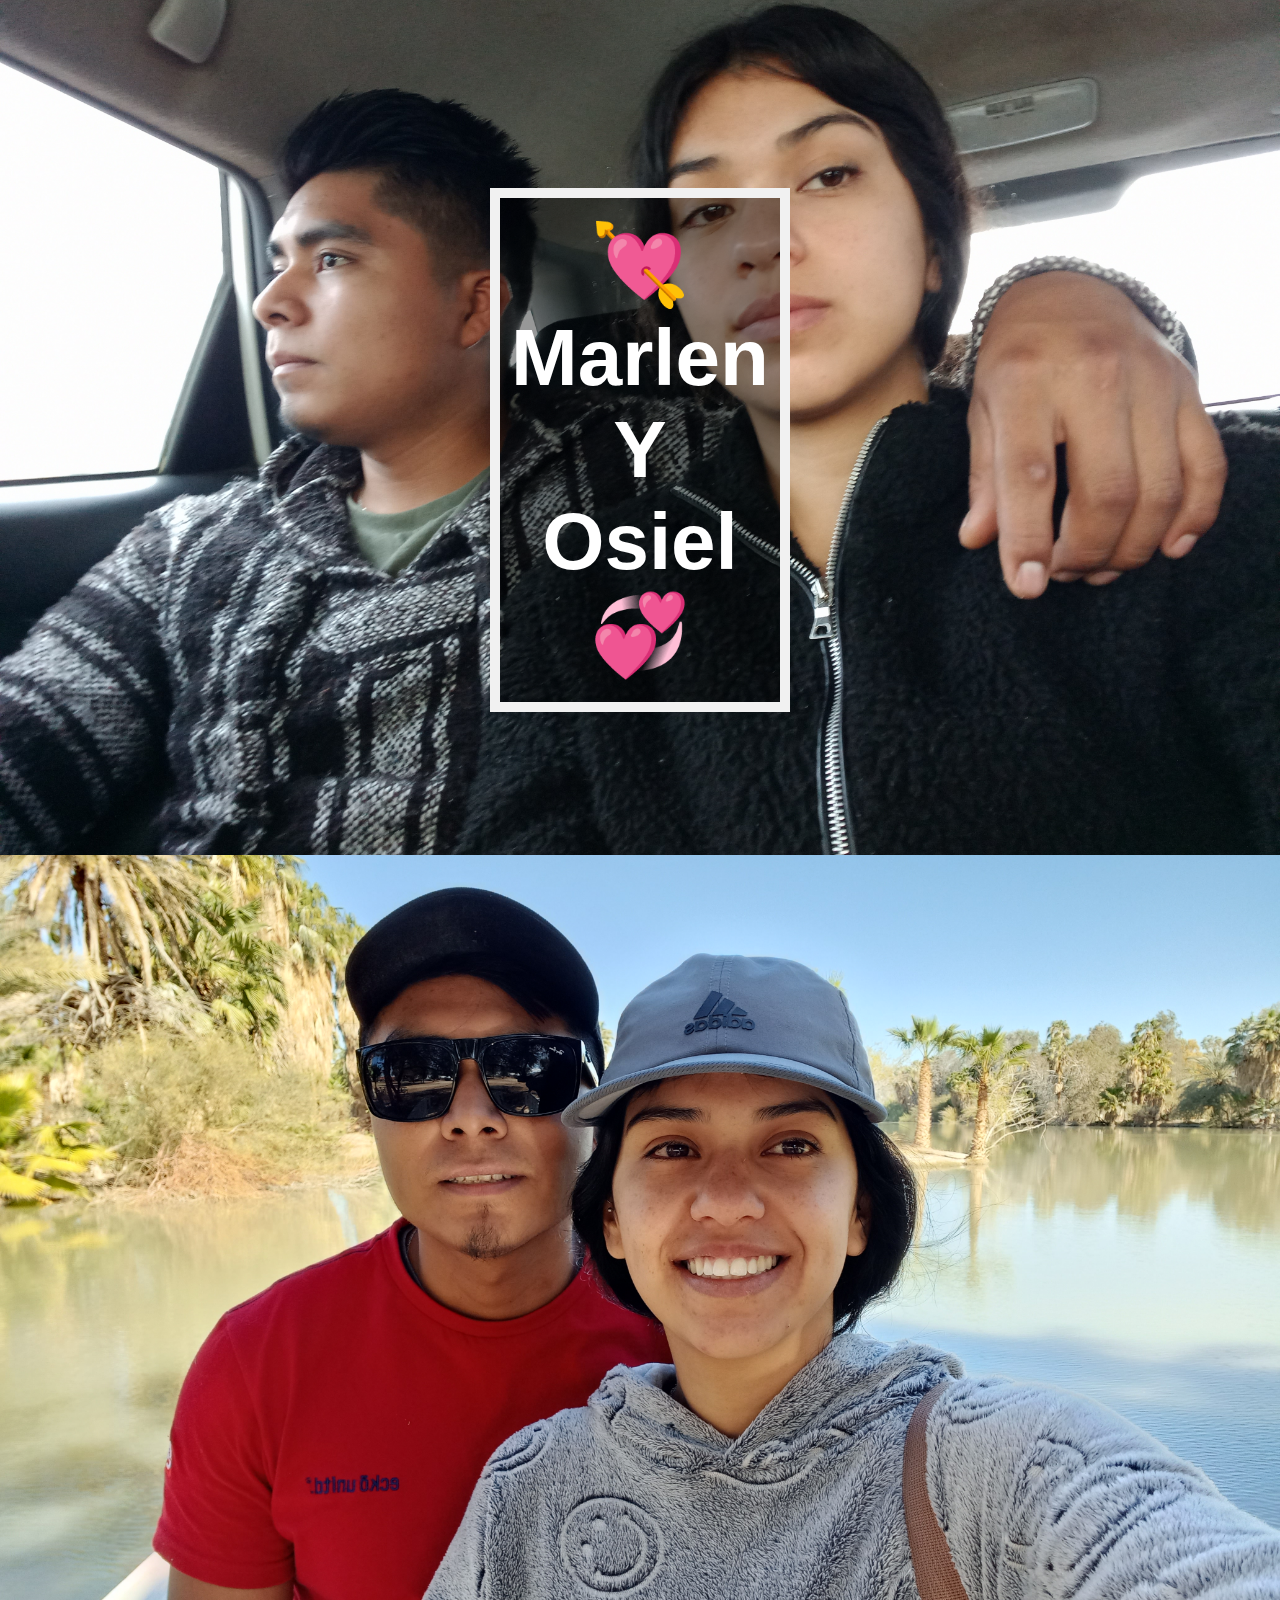
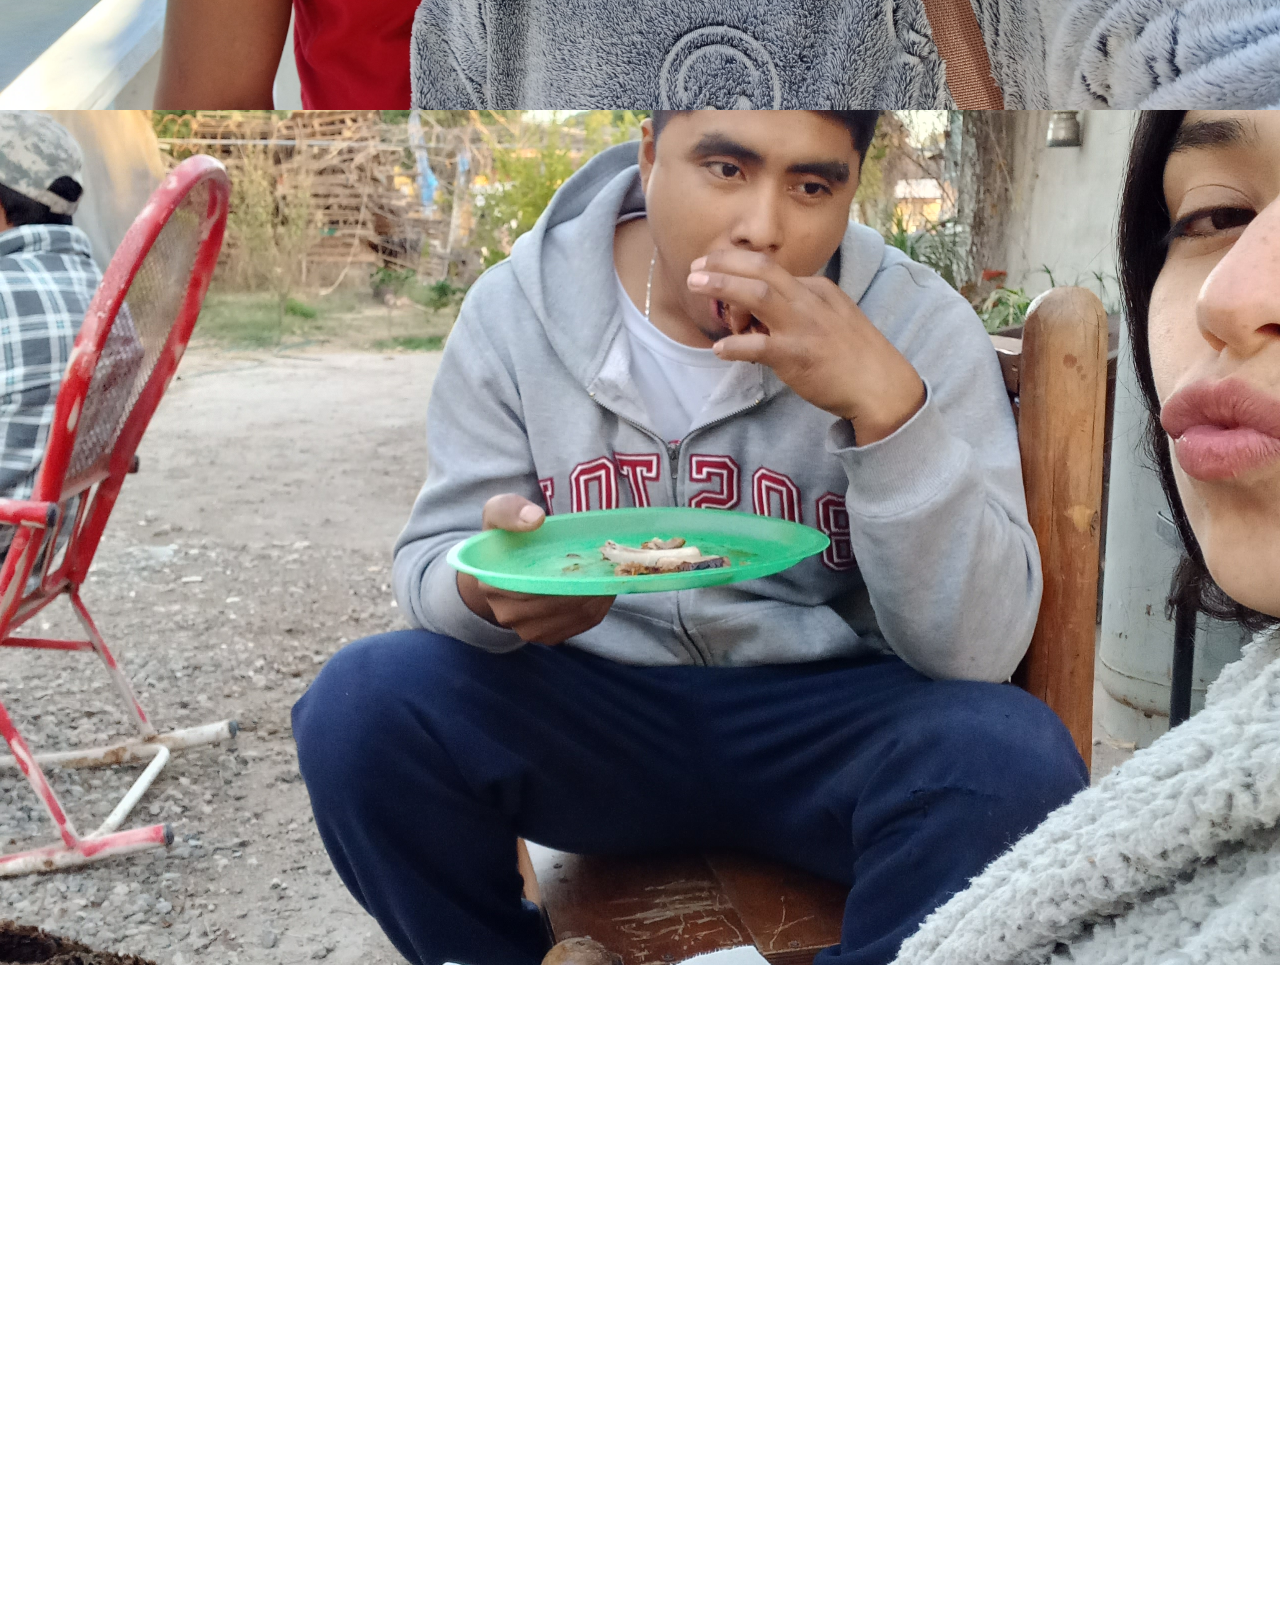
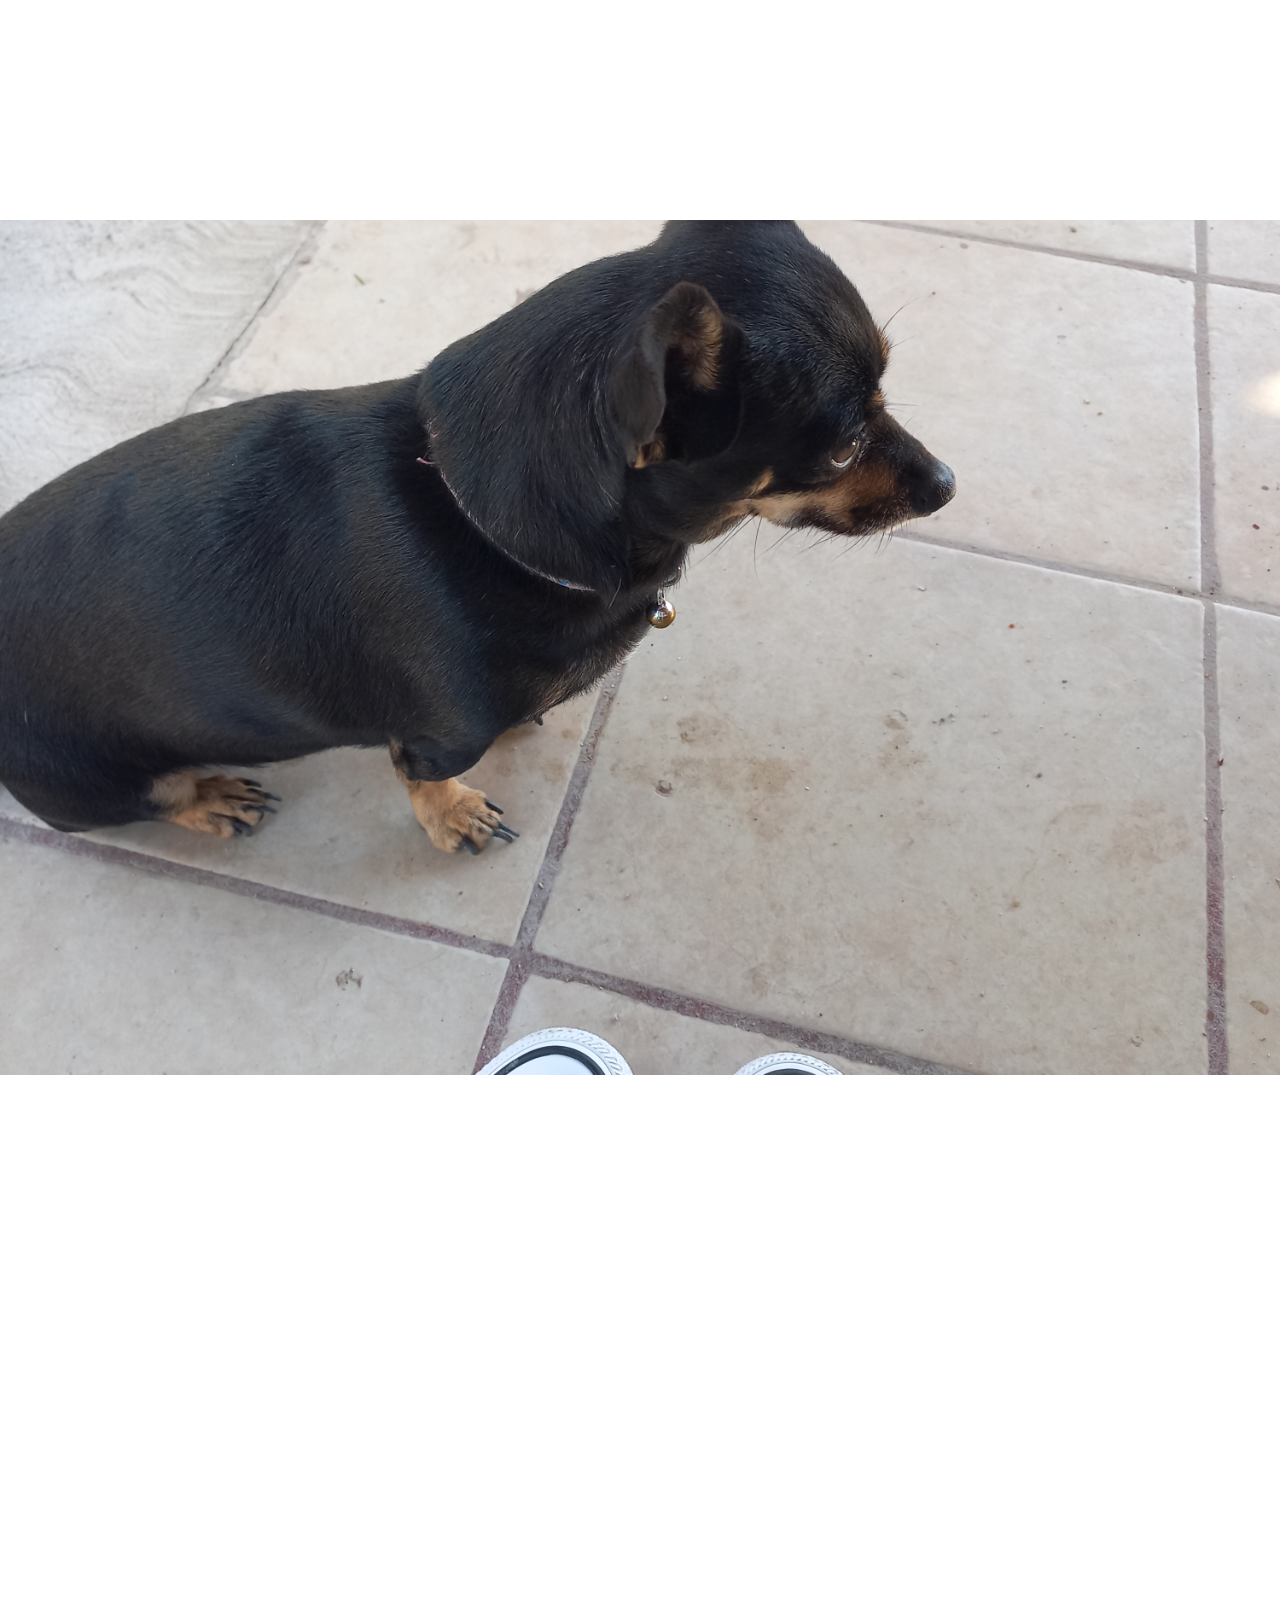
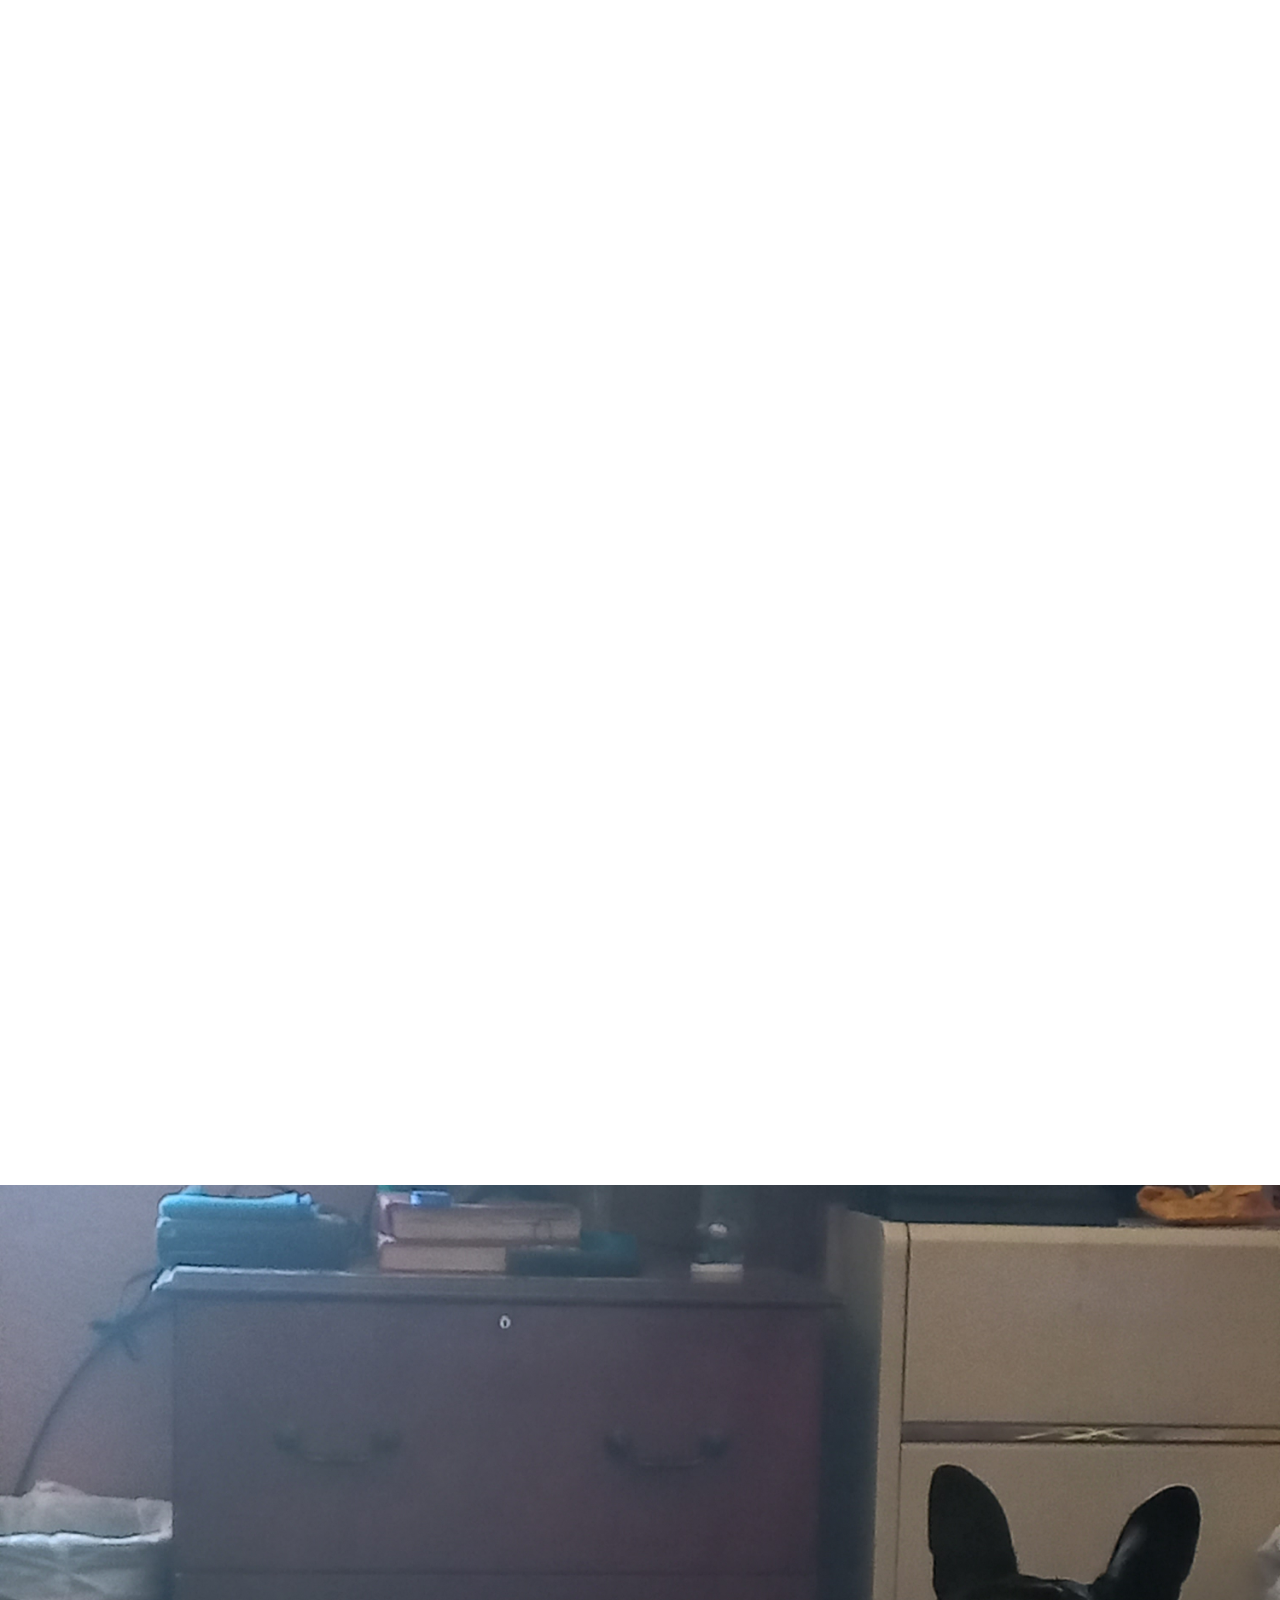
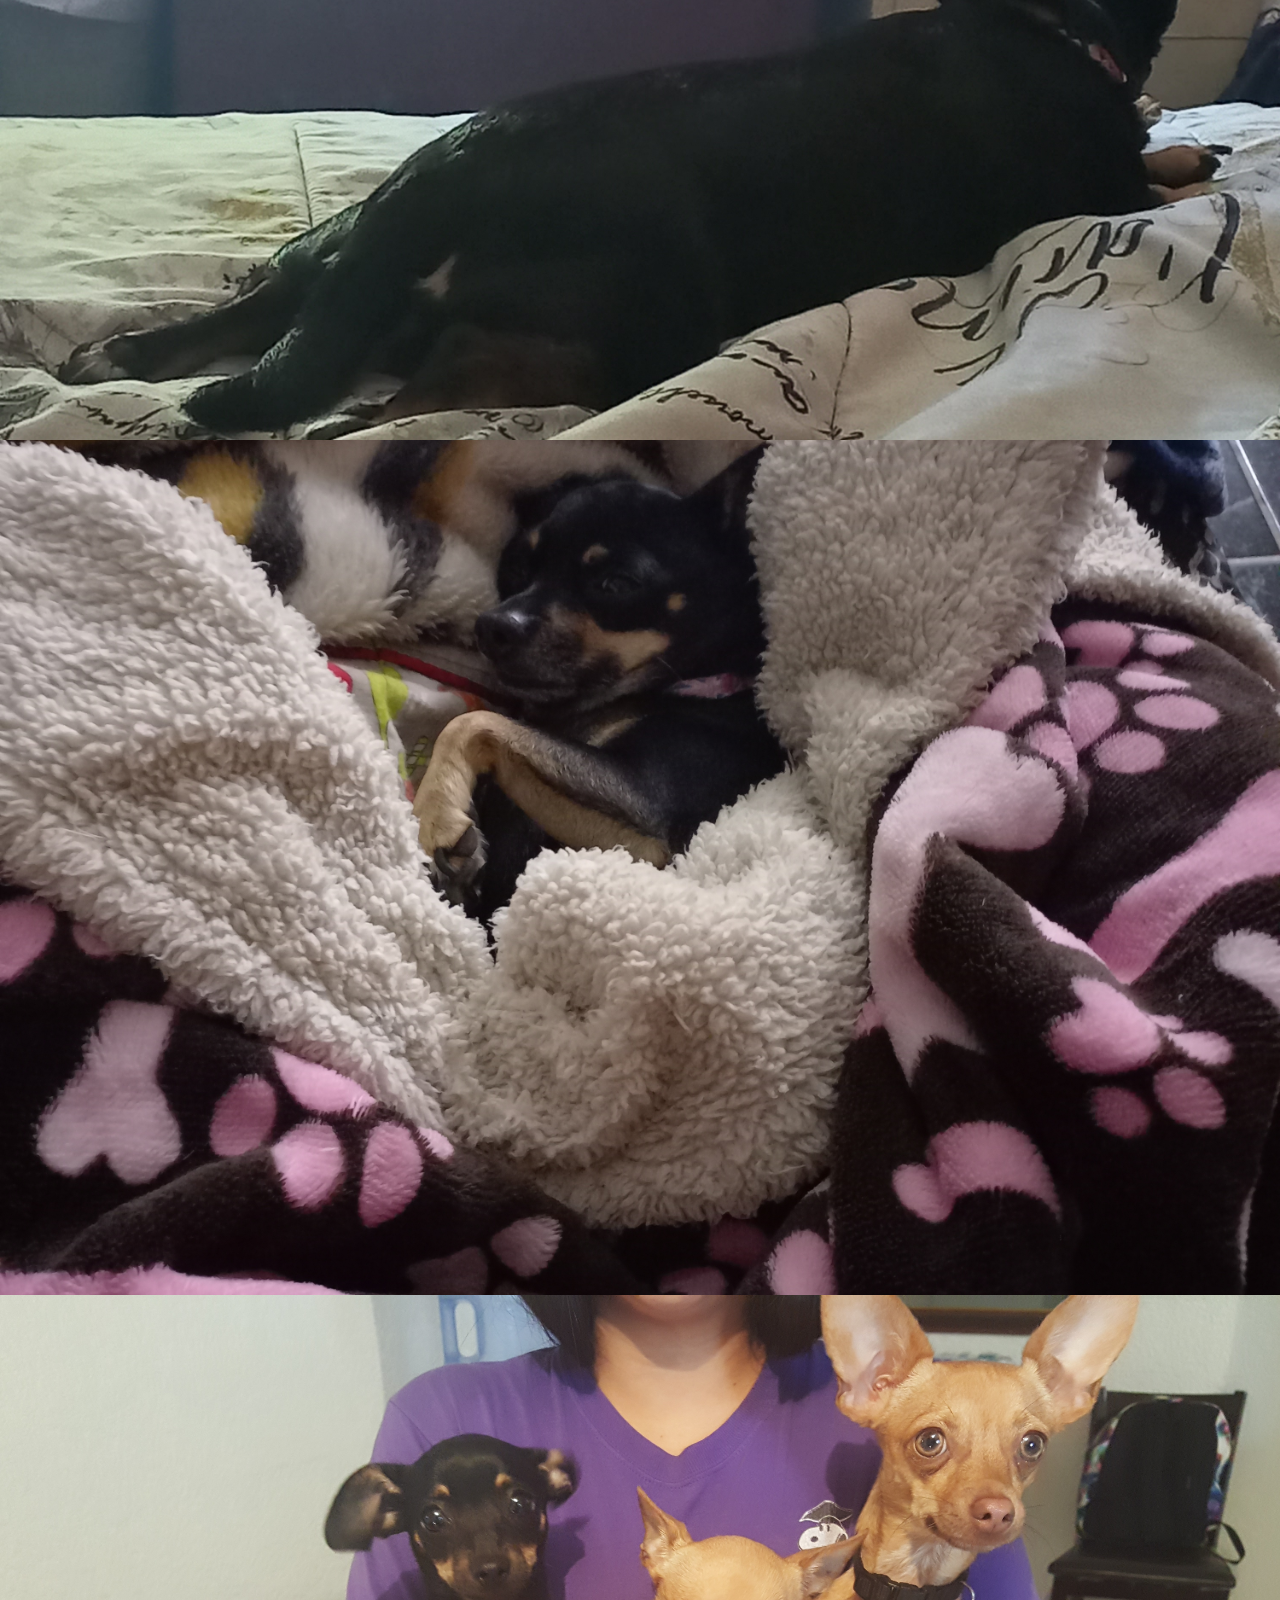
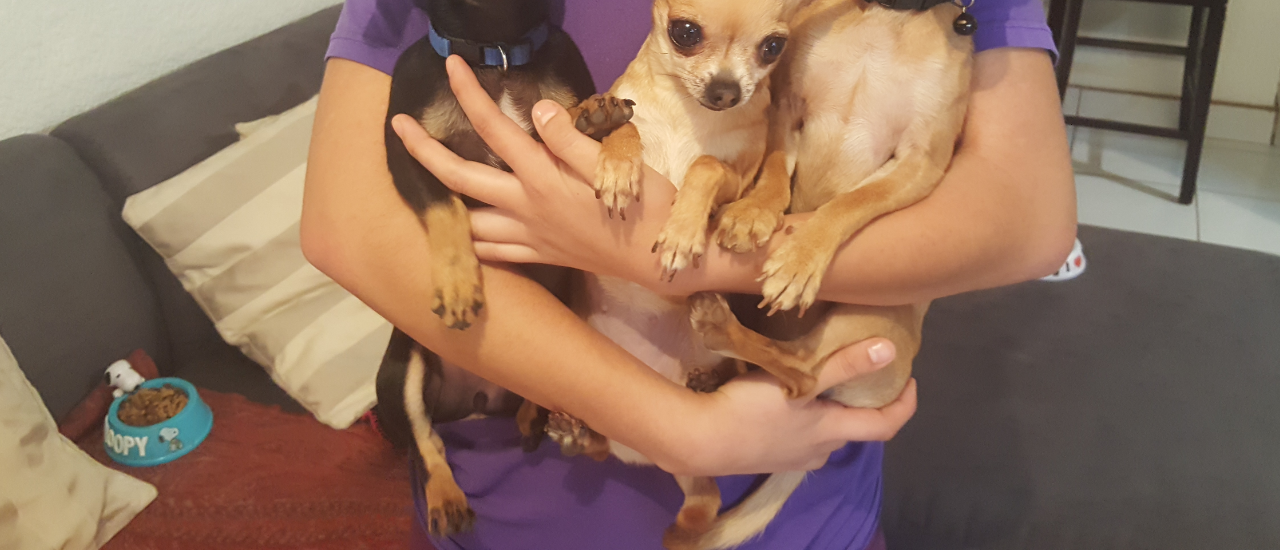
==== gallery.html @ 36f700a1 "feat: making a gallery of photos" ====
<!DOCTYPE html>
<html lang="en">
<head>
    <meta charset="UTF-8">
    <meta http-equiv="X-UA-Compatible" content="IE=edge">
    <meta name="viewport" content="width=device-width, initial-scale=1.0">
    <title>Galeria de Fotos 💌</title>
    <link rel="stylesheet" href="./gallery.css">
</head>
<body>
    <div class="bg-image img1"></div>
    <div class="bg-image img2"></div>
    <div class="bg-image img3"></div>
    <div class="bg-image img4"></div>
    <div class="bg-image img5"></div>
    <div class="bg-image img6"></div>
    <div class="bg-image img7"></div>
    <div class="bg-image img8"></div>
    <div class="bg-image img9"></div>
    <div class="bg-image img10"></div>

    <div class="bg-text">💘 Marlen Y Osiel 💞</div>

</body>

</html>
---- gallery.css ----
body, html {
    height: 100%;
    margin: 0;
    font-family: 'Segoe UI', Tahoma, Geneva, Verdana, sans-serif;

  }
  
  * {
    box-sizing: border-box;
  }
  
  .bg-image {
    /* Full height */
    height: 95%;
  
    /* Center and scale the image nicely */
    background-position: center;
    background-repeat: no-repeat;
    background-size: cover;
  }
  
  /* Images used */
  .img1 { background-image: url("./imgs/OsielYTey\ \(1\).jpg"); }
  .img2 { background-image: url("./imgs/OsielYTey\ \(2\).jpg"); }
  .img3 { background-image: url("./imgs/OsielYTey\ \(3\).jpg"); }
  .img4 { background-image: url("./imgs/OsielYTey\ \(4\).jpg"); }
  .img5 { background-image: url("./imgs/OsielYTey\ \(5\).jpg"); }
  .img6 { background-image: url("./imgs/OsielYTey\ \(6\).jpg"); }
  .img7 { background-image: url("./imgs/TeyYOsiel.jpg"); }
  .img8 { background-image: url("./imgs/dorry\ \(3\).jpg"); }
  .img9 { background-image: url("./imgs/dorry\ \(1\).jpg"); }
  .img10 { background-image: url("./imgs/cachorros.jpg"); }
  
  /* Position text in the middle of the page/image */
  .bg-text {
    background-color: rgb(0,0,0); /* Fallback color */
    background-color: rgba(0,0,0, 0.4); /* Black w/opacity/see-through */
    color: white;
    font-weight: bold;
    font-size: 80px;
    border: 10px solid #f1f1f1;
    position: fixed; /* Stay fixed */
    top: 50%;
    left: 50%;
    transform: translate(-50%, -50%);
    z-index: 2;
    width: 300px;
    padding: 20px;
    padding-inline: 10px;
    text-align: center;
  }
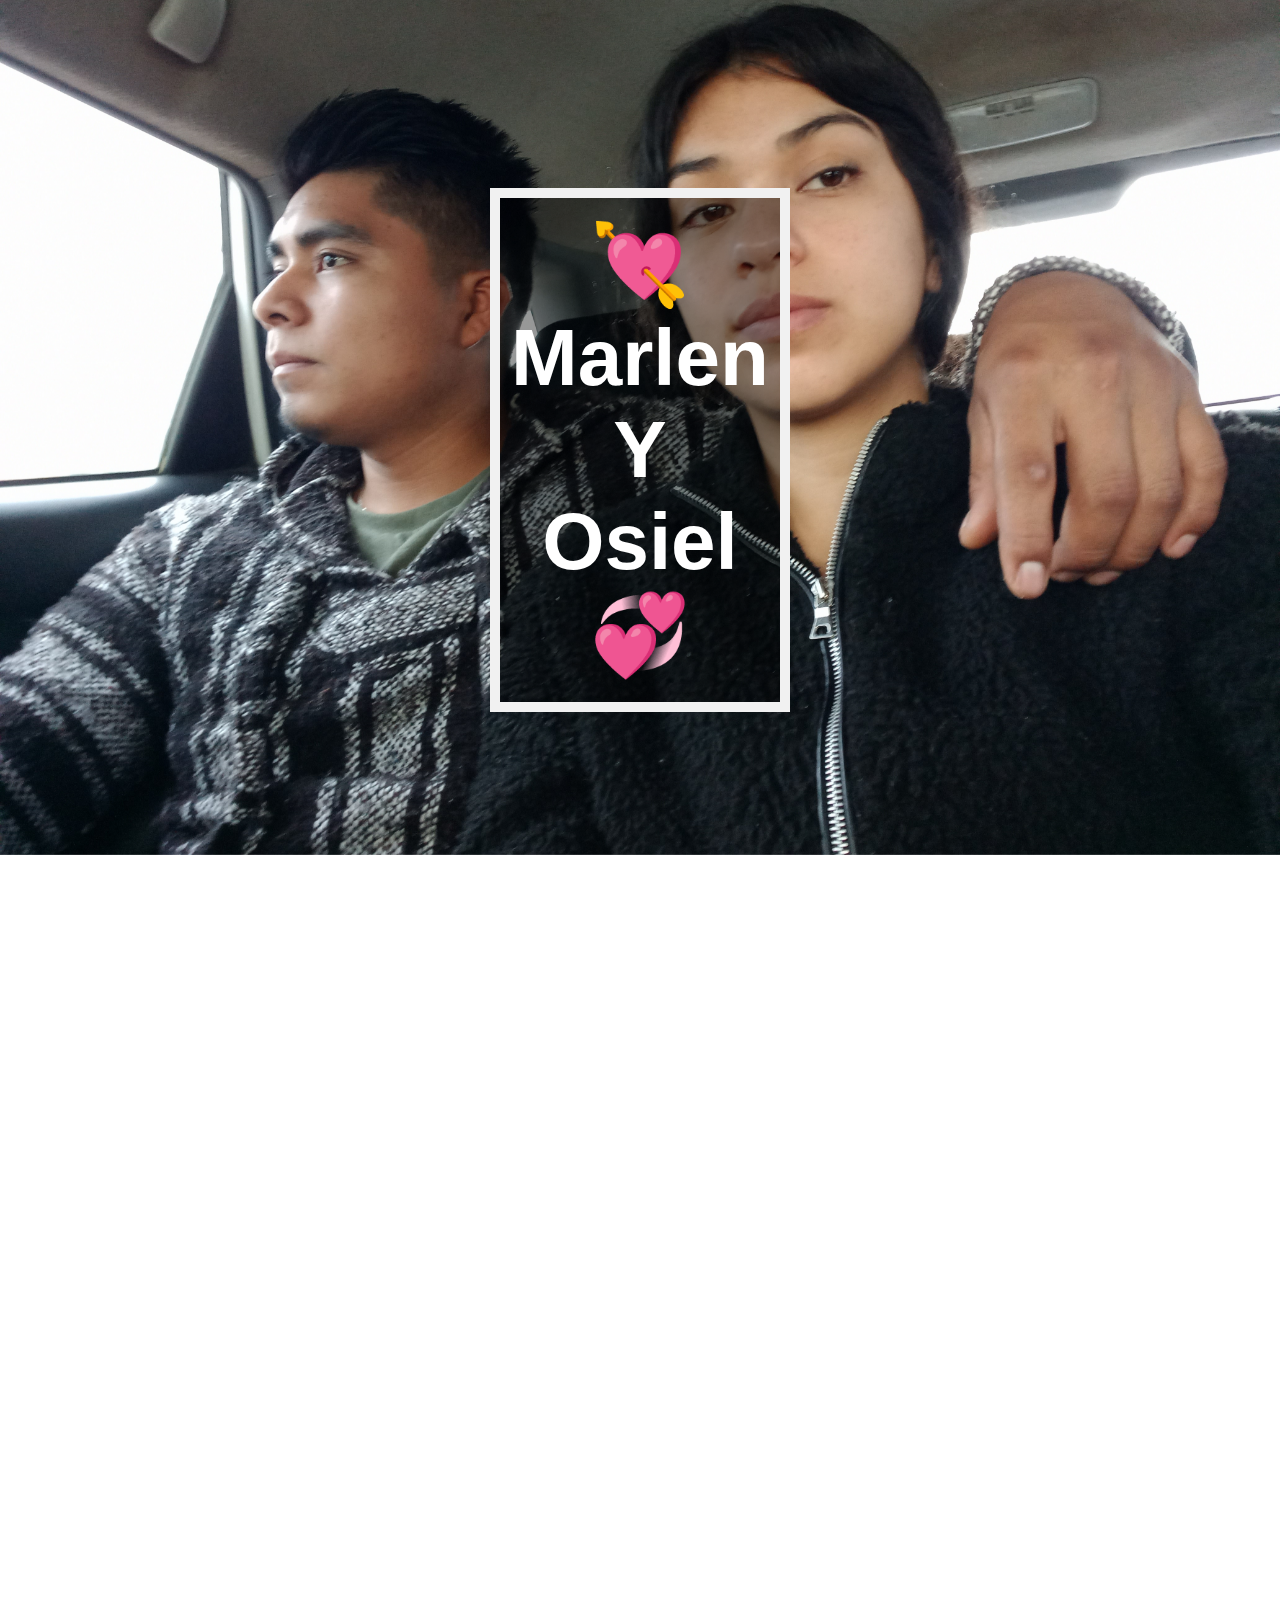
==== commit 09a0073d: "feat: adding scroll animations to the gallery" ====
--- a/gallery.html
+++ b/gallery.html
@@ -6,21 +6,26 @@
     <meta name="viewport" content="width=device-width, initial-scale=1.0">
     <title>Galeria de Fotos 💌</title>
     <link rel="stylesheet" href="./gallery.css">
+    <link href="https://unpkg.com/aos@2.3.1/dist/aos.css" rel="stylesheet">
 </head>
 <body>
-    <div class="bg-image img1"></div>
-    <div class="bg-image img2"></div>
-    <div class="bg-image img3"></div>
-    <div class="bg-image img4"></div>
-    <div class="bg-image img5"></div>
-    <div class="bg-image img6"></div>
-    <div class="bg-image img7"></div>
-    <div class="bg-image img8"></div>
-    <div class="bg-image img9"></div>
-    <div class="bg-image img10"></div>
+    <div class="bg-image img1" data-aos="fade-right"></div>
+    <div class="bg-image img2" data-aos="fade-left"></div>
+    <div class="bg-image img3" data-aos="fade-right"></div>
+    <div class="bg-image img4" data-aos="fade-left"></div>
+    <div class="bg-image img5" data-aos="fade-right"></div>
+    <div class="bg-image img6" data-aos="fade-left"></div>
+    <div class="bg-image img7" data-aos="fade-right"></div>
+    <div class="bg-image img8" data-aos="fade-left"></div>
+    <div class="bg-image img9" data-aos="fade-right"></div>
+    <div class="bg-image img10" data-aos="fade-left"></div>
 
     <div class="bg-text">💘 Marlen Y Osiel 💞</div>
 
+    <script src="https://unpkg.com/aos@2.3.1/dist/aos.js"></script>
+    <script>
+        AOS.init();
+    </script>
 </body>
 
 </html>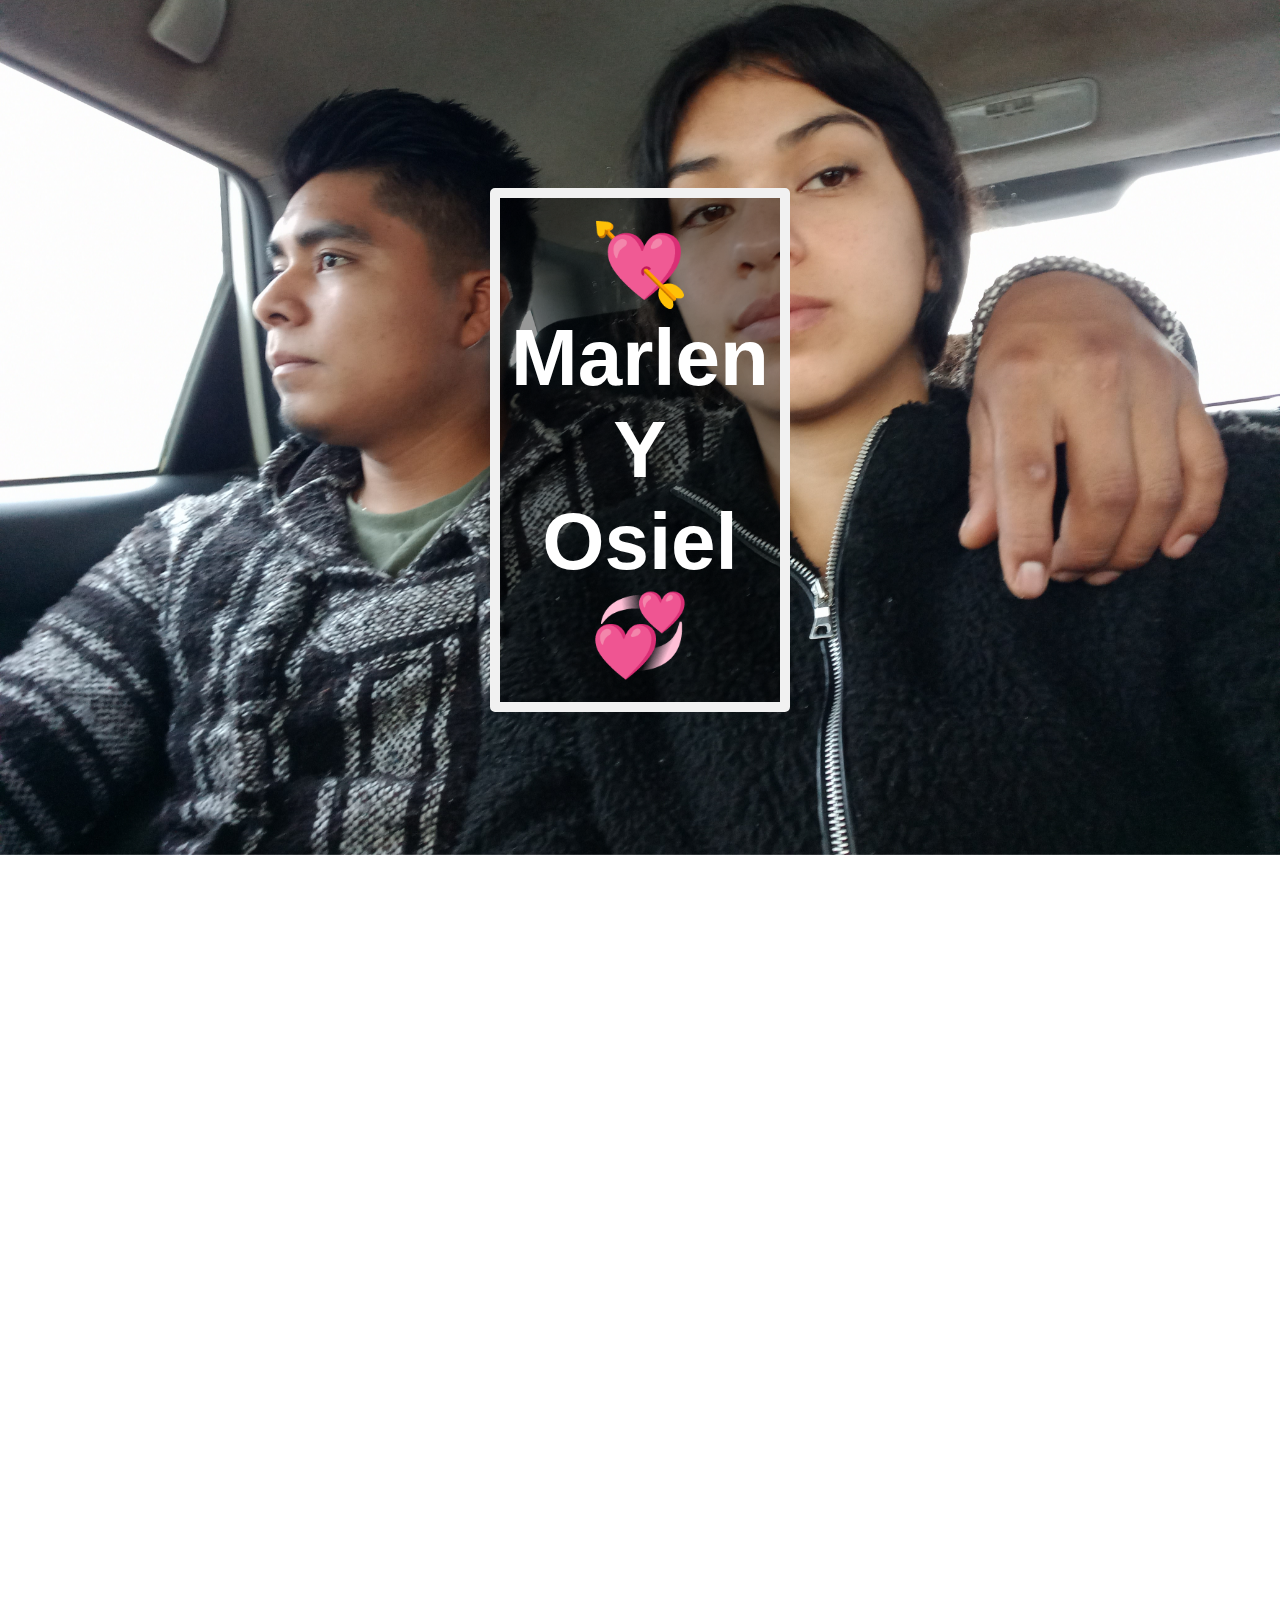
==== commit b05ece01: "feat: made the text in gallery a button to back" ====
--- a/gallery.html
+++ b/gallery.html
@@ -25,6 +25,11 @@
     <script src="https://unpkg.com/aos@2.3.1/dist/aos.js"></script>
     <script>
         AOS.init();
+
+        let backDiv = document.querySelector(".bg-text");
+        backDiv.onclick = () => {
+            window.location.assign("./index.html")
+        }
     </script>
 </body>
 
--- a/gallery.css
+++ b/gallery.css
@@ -39,6 +39,7 @@
     font-weight: bold;
     font-size: 80px;
     border: 10px solid #f1f1f1;
+    border-radius: 5px;
     position: fixed; /* Stay fixed */
     top: 50%;
     left: 50%;
@@ -48,4 +49,5 @@
     padding: 20px;
     padding-inline: 10px;
     text-align: center;
+    cursor: pointer;
   }